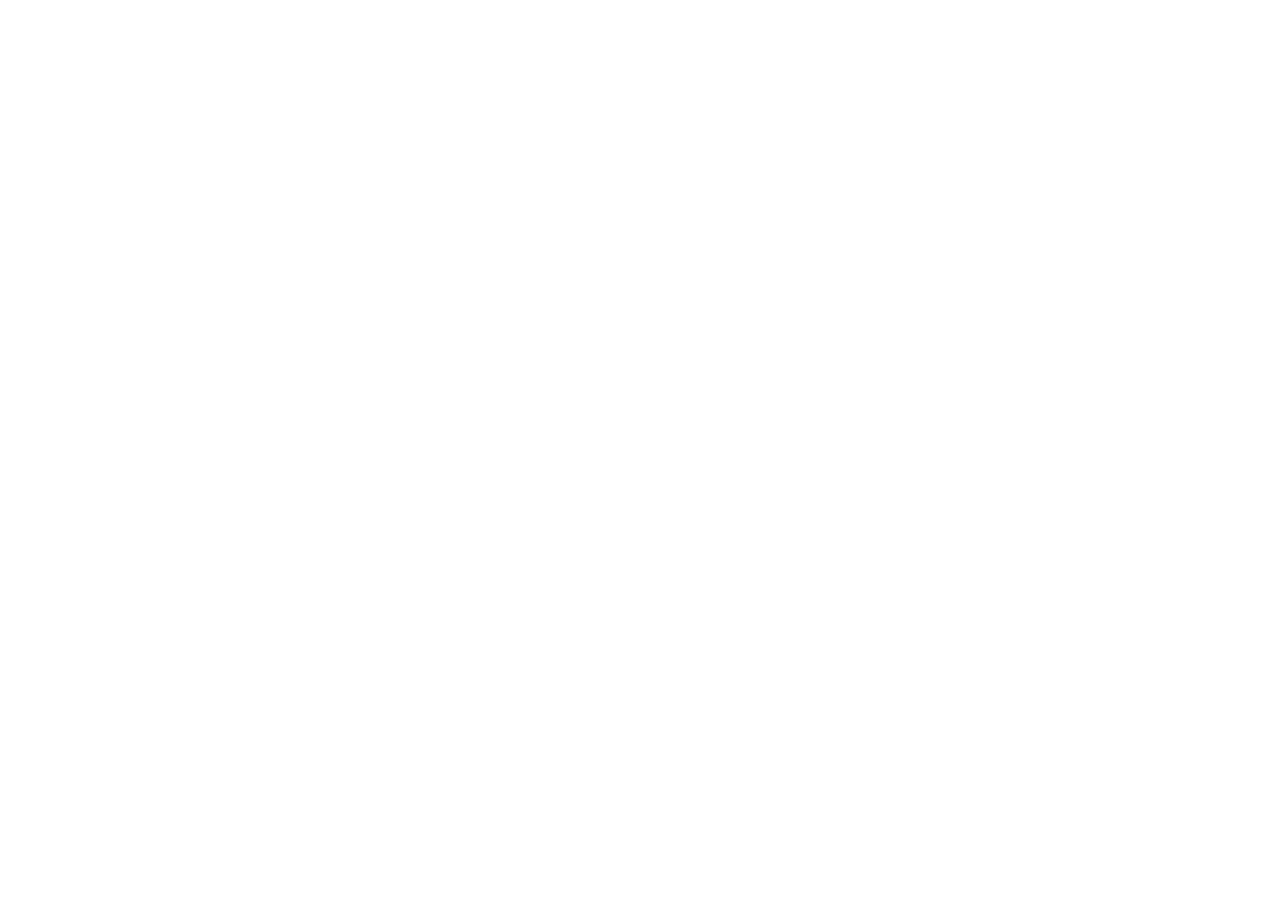
==== nemesek.html @ b88b59ab "more" ====
<!DOCTYPE html>
<html lang="en">
<head>
    <meta charset="UTF-8">
    <meta http-equiv="X-UA-Compatible" content="IE=edge">
    <meta name="viewport" content="width=device-width, initial-scale=1.0">
    <title>A nemesi vármegyék</title>
    <link rel="stylesheet" type="text/css" href="nemesek.css">
</head>
<body>
    
</body>
</html>
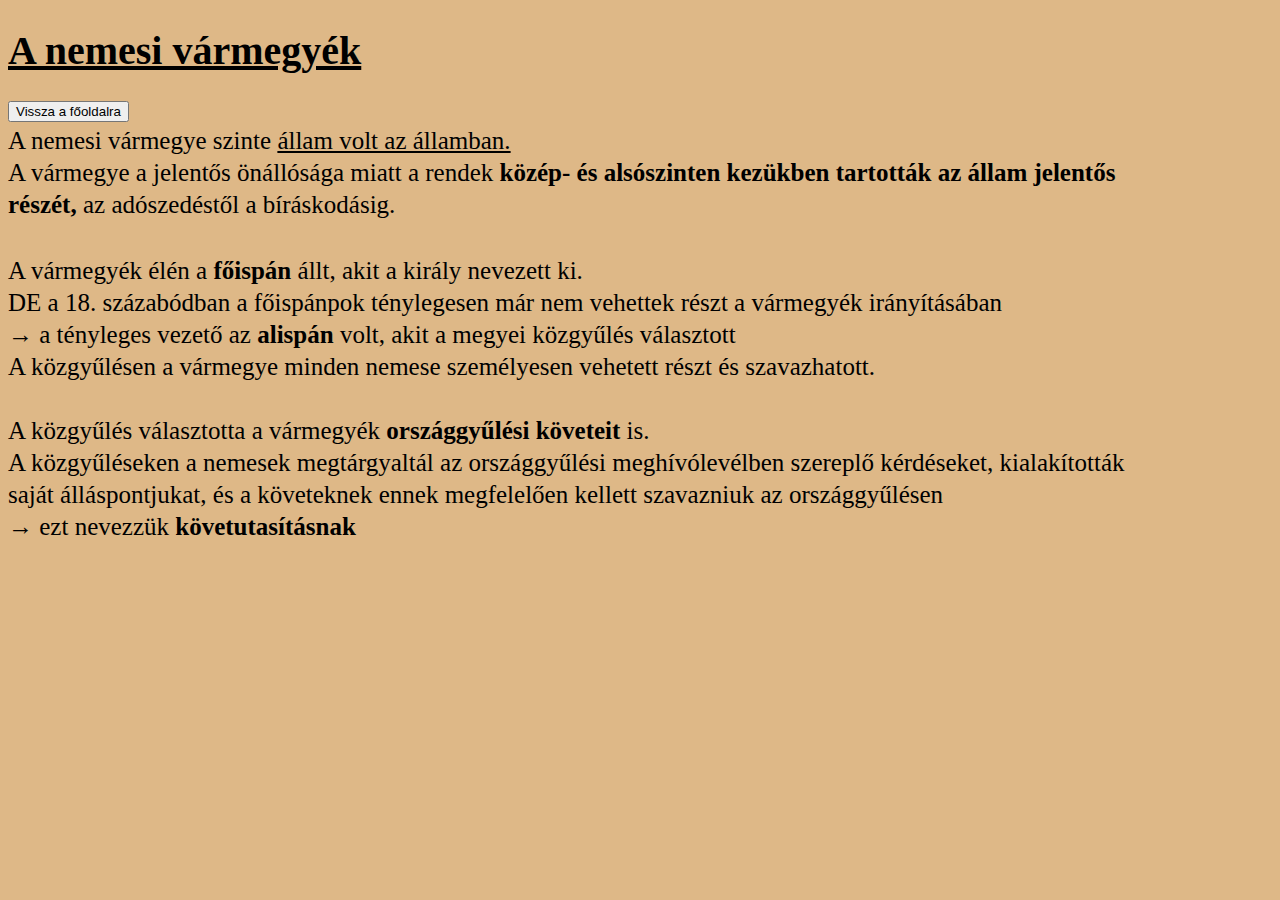
==== commit e6db942c: "nemesek" ====
--- a/nemesek.html
+++ b/nemesek.html
@@ -9,5 +9,28 @@
 </head>
 <body>
     
+    <h1><b>A nemesi vármegyék</b></h1>
+    <div id="div1">
+        <p>A nemesi vármegye szinte <span id="aláhúz">állam volt az államban.</span>
+        <br>A vármegye a jelentős önállósága miatt a rendek <b>közép- és alsószinten kezükben tartották az állam jelentős<br>
+            részét,</b> az adószedéstől a bíráskodásig.</p>
+    </div>
+
+    <div id="div2">
+        <p>A vármegyék élén a <b>főispán</b> állt, akit a király nevezett ki.<br>
+            DE a 18. százabódban a főispánpok ténylegesen már nem vehettek részt a vármegyék irányításában<br>
+            &#8594; a tényleges vezető az <b>alispán</b> volt, akit a megyei közgyűlés választott <br>
+            A közgyűlésen a vármegye minden nemese személyesen vehetett részt és szavazhatott.</p>
+    </div>
+
+    <div id="div3">
+        <p>A közgyűlés választotta a vármegyék <b>országgyűlési követeit</b> is. <br>
+            A közgyűléseken a nemesek megtárgyaltál az országgyűlési meghívólevélben szereplő kérdéseket, kialakították<br>
+            saját álláspontjukat, és a követeknek ennek megfelelően kellett szavazniuk az országgyűlésen<br>
+            &#8594; ezt nevezzük <b>követutasításnak</b></p>
+    </div>
+
+    <button href="index.html">Vissza a főoldalra</button>
+
 </body>
 </html>--- a/nemesek.css
+++ b/nemesek.css
@@ -0,0 +1,39 @@
+body{
+    background-color: burlywood;
+    color:black; 
+}
+
+h1{
+    text-decoration: underline;
+    font-size: 40px;
+}
+#aláhúz{
+    text-decoration: underline;
+}
+
+p{
+    font-size:25px;
+}
+
+#div1{
+    line-height: 200%;
+    position: absolute;
+    top:100px;
+}
+
+#div2{
+    line-height: 200%;
+    position: absolute;
+    top:230px;
+}
+
+#div3{
+    line-height: 200%;
+    position: absolute;
+    top:390px;
+}
+
+#nyil{
+    position: absolute;
+    top:285px;
+}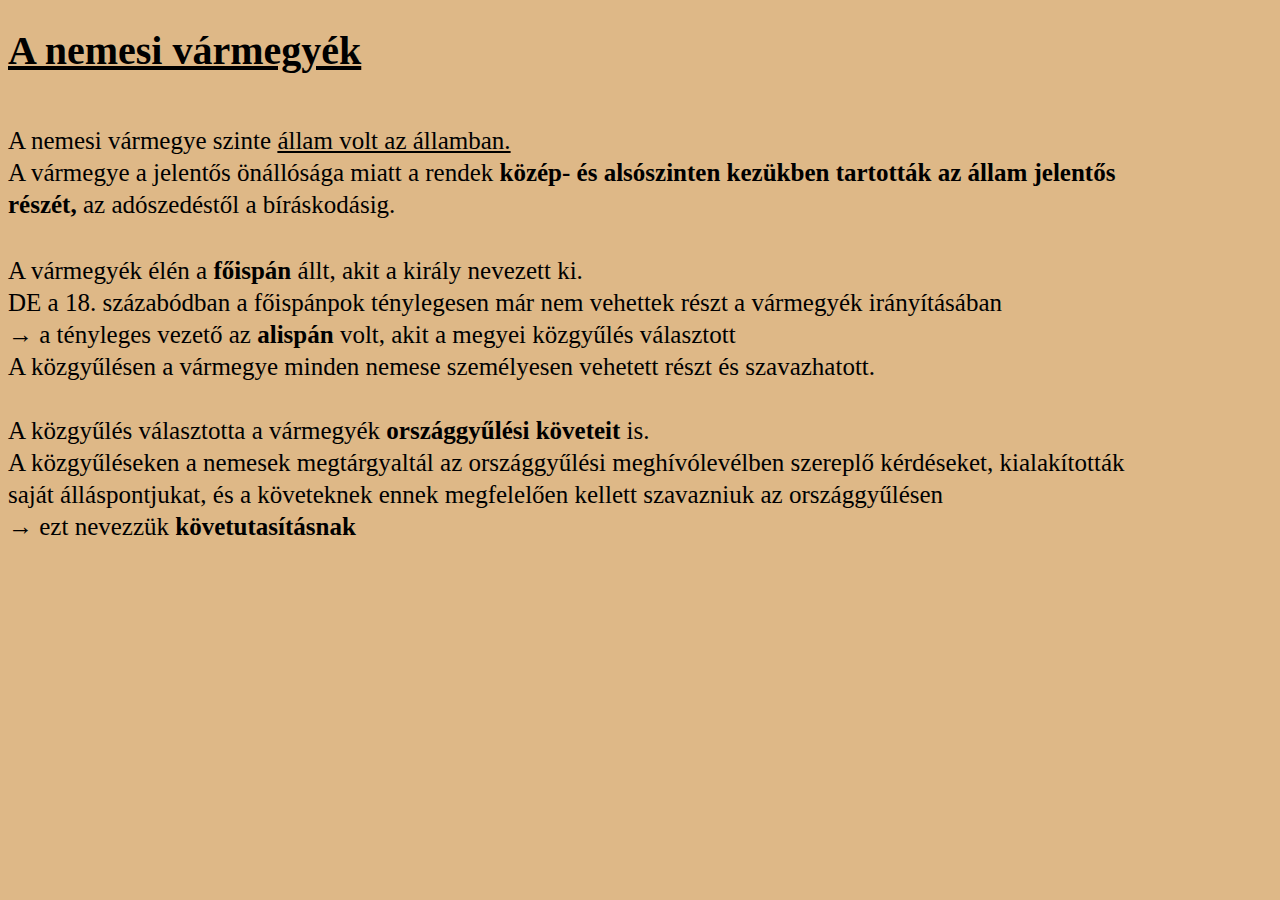
==== commit dad94416: "html" ====
--- a/nemesek.html
+++ b/nemesek.html
@@ -30,7 +30,5 @@
             &#8594; ezt nevezzük <b>követutasításnak</b></p>
     </div>
 
-    <button href="index.html">Vissza a főoldalra</button>
-
 </body>
 </html>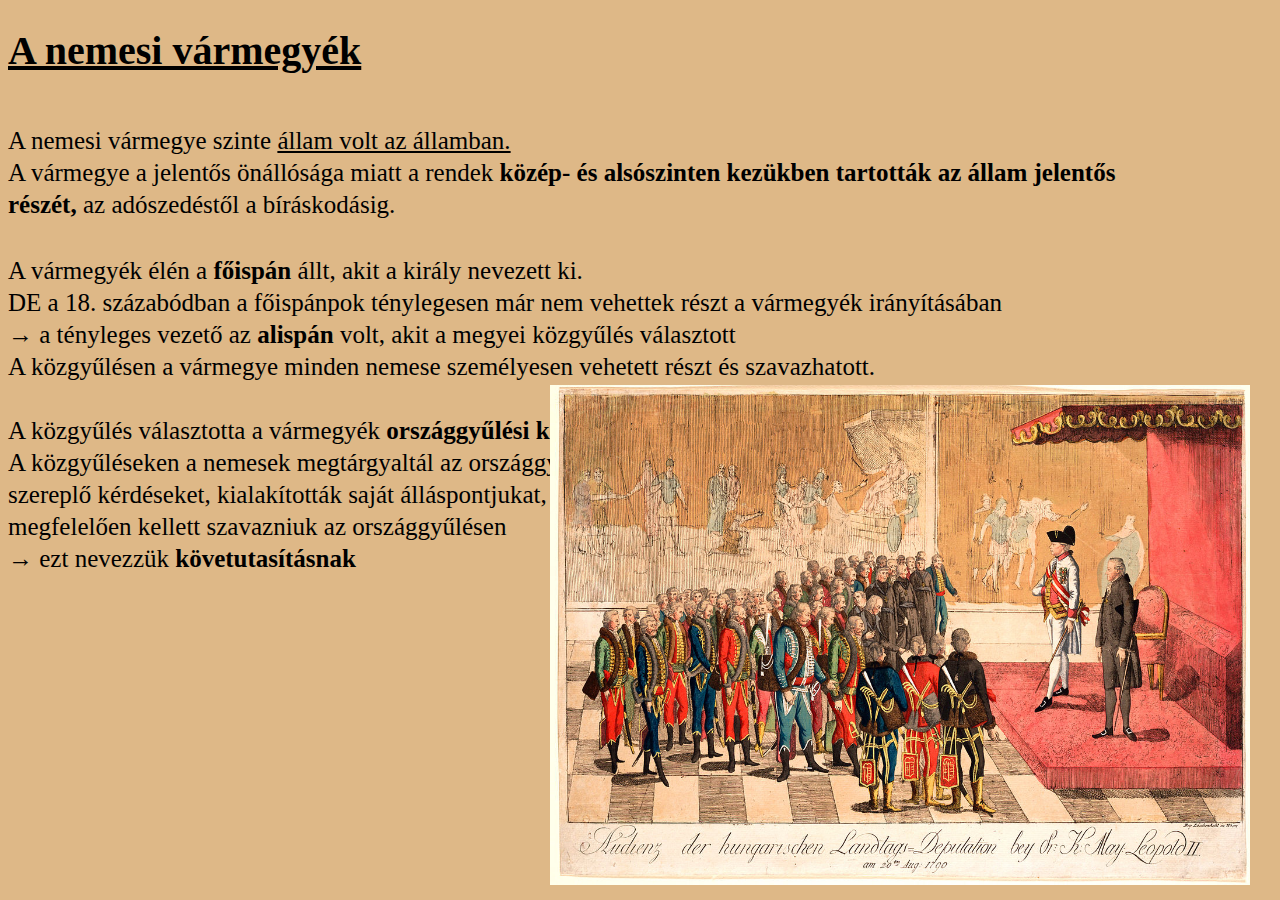
==== commit 294fd21a: "afafa" ====
--- a/nemesek.html
+++ b/nemesek.html
@@ -25,10 +25,10 @@
 
     <div id="div3">
         <p>A közgyűlés választotta a vármegyék <b>országgyűlési követeit</b> is. <br>
-            A közgyűléseken a nemesek megtárgyaltál az országgyűlési meghívólevélben szereplő kérdéseket, kialakították<br>
-            saját álláspontjukat, és a követeknek ennek megfelelően kellett szavazniuk az országgyűlésen<br>
+            A közgyűléseken a nemesek megtárgyaltál az országgyűlési meghívólevélben <br> szereplő kérdéseket, kialakították
+            saját álláspontjukat, és a követeknek ennek <br> megfelelően kellett szavazniuk az országgyűlésen<br>
             &#8594; ezt nevezzük <b>követutasításnak</b></p>
     </div>
-
+    <img id="kep1" src="orszaggyulesb.jpg" alt="A nemesi vármegye gyűlés" title="A nemesi vármegye gyűlés">
 </body>
 </html>--- a/nemesek.css
+++ b/nemesek.css
@@ -36,4 +36,12 @@
 #nyil{
     position: absolute;
     top:285px;
-}+}
+#kep1{
+    position: absolute;
+    bottom: 15px;
+    right: 30px;
+    height: 500px;
+    width: 700px;
+}
+
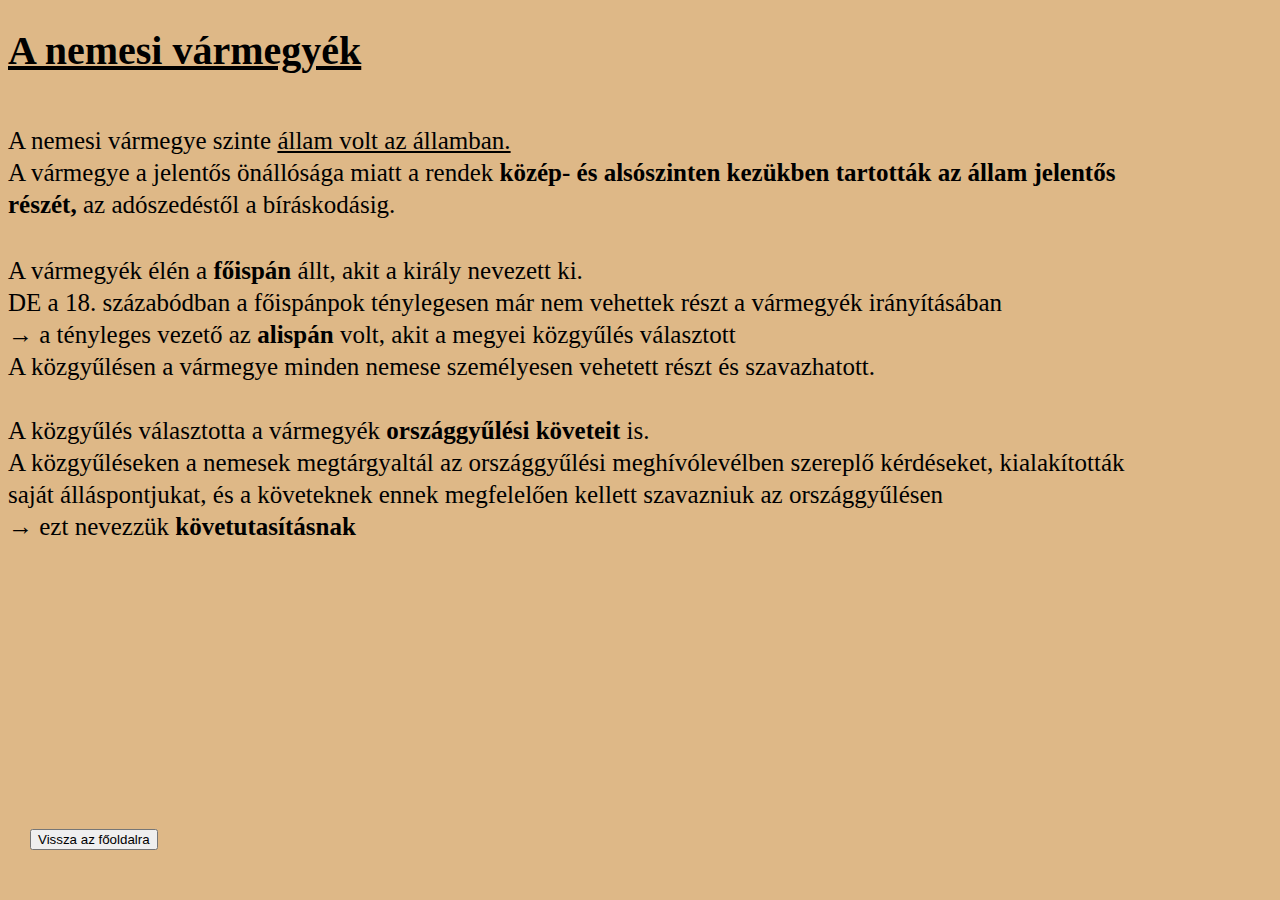
==== commit 07361ab9: "more" ====
--- a/nemesek.html
+++ b/nemesek.html
@@ -21,14 +21,26 @@
             DE a 18. százabódban a főispánpok ténylegesen már nem vehettek részt a vármegyék irányításában<br>
             &#8594; a tényleges vezető az <b>alispán</b> volt, akit a megyei közgyűlés választott <br>
             A közgyűlésen a vármegye minden nemese személyesen vehetett részt és szavazhatott.</p>
+        <table border="1px losid black">
+            <tr><th colspan="3">Vármegye</th></tr>
+            <tr><td>Vezető:</td><td id="blokk">főispán</td></tr>
+            <tr><td>Választotta:</td><td id="blokk">király</td></tr>
+            <tr><td>későbbi vezető:</td><td id="blokk">alispán</td></tr>
+            <tr><td>Választotta:</td><td id="blokk">megyei közgyűlés</td></tr>
+        </table>
+        <p id="rovidszoveg">Röviden &#8594;</p>
     </div>
 
     <div id="div3">
         <p>A közgyűlés választotta a vármegyék <b>országgyűlési követeit</b> is. <br>
-            A közgyűléseken a nemesek megtárgyaltál az országgyűlési meghívólevélben <br> szereplő kérdéseket, kialakították
-            saját álláspontjukat, és a követeknek ennek <br> megfelelően kellett szavazniuk az országgyűlésen<br>
+            A közgyűléseken a nemesek megtárgyaltál az országgyűlési meghívólevélben szereplő kérdéseket, kialakították<br>
+            saját álláspontjukat, és a követeknek ennek megfelelően kellett szavazniuk az országgyűlésen<br>
             &#8594; ezt nevezzük <b>követutasításnak</b></p>
     </div>
-    <img id="kep1" src="orszaggyulesb.jpg" alt="A nemesi vármegye gyűlés" title="A nemesi vármegye gyűlés">
+
+    <form id="btn" action="index.html">
+        <input type="submit" value="Vissza az főoldalra" />
+    </form>
+
 </body>
 </html>--- a/nemesek.css
+++ b/nemesek.css
@@ -37,11 +37,26 @@
     position: absolute;
     top:285px;
 }
-#kep1{
+
+#btn{
     position: absolute;
-    bottom: 15px;
-    right: 30px;
-    height: 500px;
-    width: 700px;
+    bottom: 50px;
+    left: 30px;
 }
 
+table{
+    border: 1px solid black;
+    position: absolute;
+    top:10px;
+    right: -700px;
+}
+
+#blokk{
+    text-align: center;
+}
+
+#rovidszoveg{
+    position: absolute;
+    top:60px;
+    right:-400px;
+}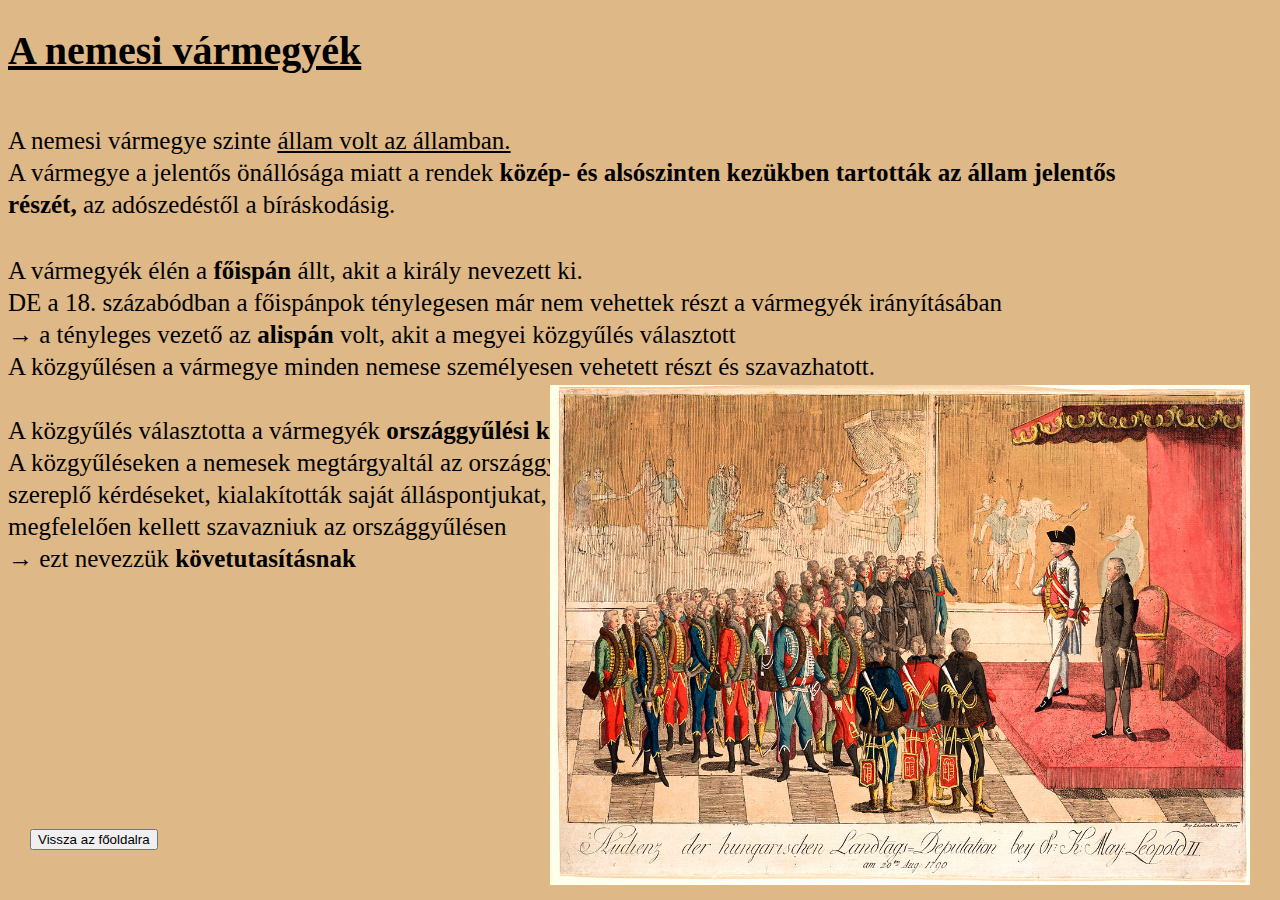
==== commit eab7fb21: "MERGE!!!!!!!!!!!!!!!!!!" ====
--- a/nemesek.html
+++ b/nemesek.html
@@ -33,8 +33,8 @@
 
     <div id="div3">
         <p>A közgyűlés választotta a vármegyék <b>országgyűlési követeit</b> is. <br>
-            A közgyűléseken a nemesek megtárgyaltál az országgyűlési meghívólevélben szereplő kérdéseket, kialakították<br>
-            saját álláspontjukat, és a követeknek ennek megfelelően kellett szavazniuk az országgyűlésen<br>
+            A közgyűléseken a nemesek megtárgyaltál az országgyűlési meghívólevélben <br> szereplő kérdéseket, kialakították
+            saját álláspontjukat, és a követeknek ennek <br> megfelelően kellett szavazniuk az országgyűlésen<br>
             &#8594; ezt nevezzük <b>követutasításnak</b></p>
     </div>
 
@@ -42,5 +42,6 @@
         <input type="submit" value="Vissza az főoldalra" />
     </form>
 
+    <img id="kep1" src="orszaggyulesb.jpg" alt="A nemesi vármegye gyűlés" title="A nemesi vármegye gyűlés">
 </body>
 </html>--- a/nemesek.css
+++ b/nemesek.css
@@ -37,6 +37,13 @@
     position: absolute;
     top:285px;
 }
+#kep1{
+    position: absolute;
+    bottom: 15px;
+    right: 30px;
+    height: 500px;
+    width: 700px;
+}
 
 #btn{
     position: absolute;
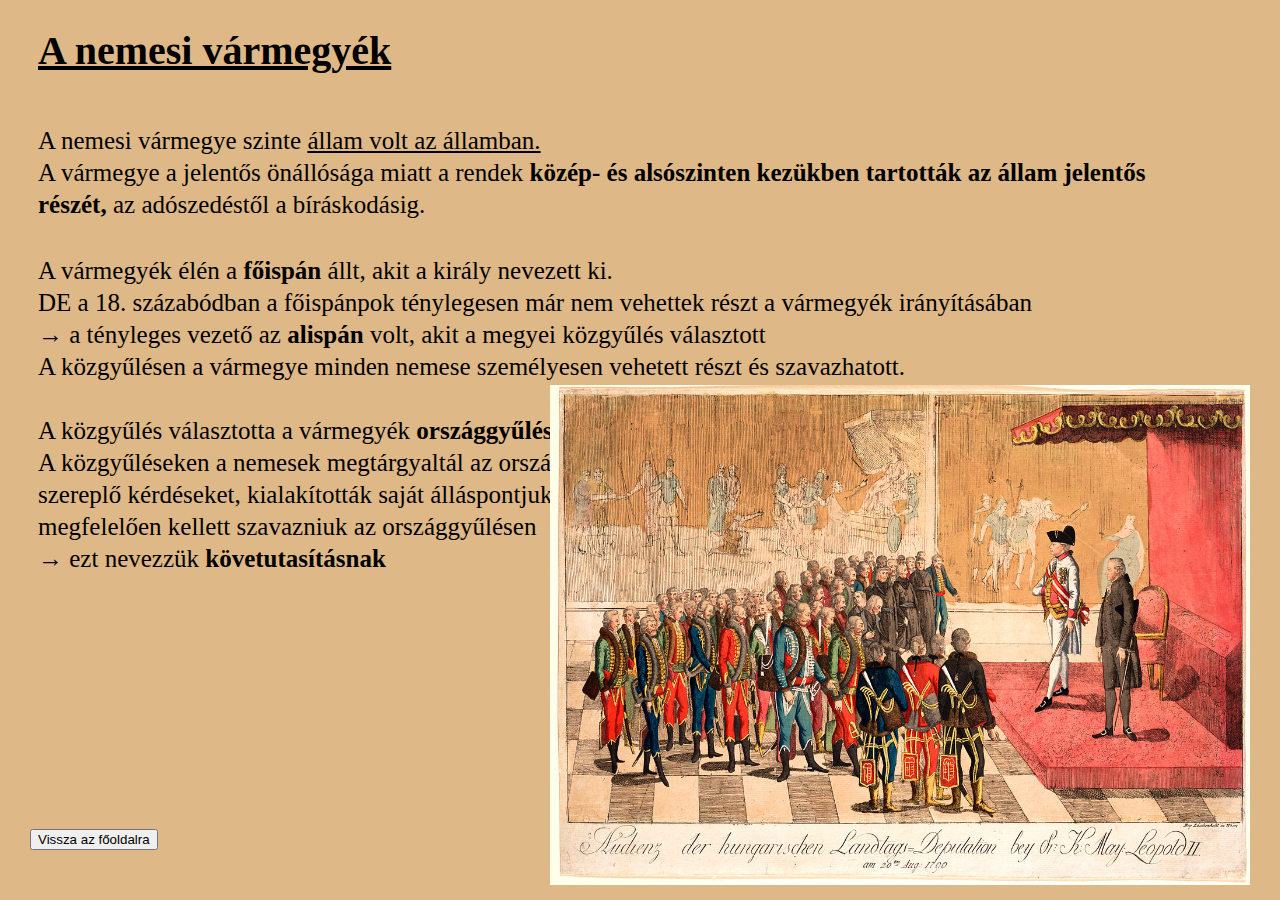
==== commit c9333f14: "margo" ====
--- a/nemesek.html
+++ b/nemesek.html
@@ -6,42 +6,44 @@
     <meta name="viewport" content="width=device-width, initial-scale=1.0">
     <title>A nemesi vármegyék</title>
     <link rel="stylesheet" type="text/css" href="nemesek.css">
+    <link rel="shortcut icon" href="penz.jfif" type="image/x-icon">
 </head>
 <body>
-    
-    <h1><b>A nemesi vármegyék</b></h1>
-    <div id="div1">
-        <p>A nemesi vármegye szinte <span id="aláhúz">állam volt az államban.</span>
-        <br>A vármegye a jelentős önállósága miatt a rendek <b>közép- és alsószinten kezükben tartották az állam jelentős<br>
-            részét,</b> az adószedéstől a bíráskodásig.</p>
+        <div id="egeszdiv">
+        <h1><b>A nemesi vármegyék</b></h1>
+        <div id="div1">
+            <p>A nemesi vármegye szinte <span id="aláhúz">állam volt az államban.</span>
+            <br>A vármegye a jelentős önállósága miatt a rendek <b>közép- és alsószinten kezükben tartották az állam jelentős<br>
+                részét,</b> az adószedéstől a bíráskodásig.</p>
+        </div>
+
+        <div id="div2">
+            <p>A vármegyék élén a <b>főispán</b> állt, akit a király nevezett ki.<br>
+                DE a 18. százabódban a főispánpok ténylegesen már nem vehettek részt a vármegyék irányításában<br>
+                &#8594; a tényleges vezető az <b>alispán</b> volt, akit a megyei közgyűlés választott <br>
+                A közgyűlésen a vármegye minden nemese személyesen vehetett részt és szavazhatott.</p>
+            <table border="1px losid black">
+                <tr><th colspan="3">Vármegye</th></tr>
+                <tr><td>Vezető:</td><td id="blokk">főispán</td></tr>
+                <tr><td>Választotta:</td><td id="blokk">király</td></tr>
+                <tr><td>későbbi vezető:</td><td id="blokk">alispán</td></tr>
+                <tr><td>Választotta:</td><td id="blokk">megyei közgyűlés</td></tr>
+            </table>
+            <p id="rovidszoveg">Röviden &#8594;</p>
+        </div>
+
+        <div id="div3">
+            <p>A közgyűlés választotta a vármegyék <b>országgyűlési követeit</b> is. <br>
+                A közgyűléseken a nemesek megtárgyaltál az országgyűlési meghívólevélben <br> szereplő kérdéseket, kialakították
+                saját álláspontjukat, és a követeknek ennek <br> megfelelően kellett szavazniuk az országgyűlésen<br>
+                &#8594; ezt nevezzük <b>követutasításnak</b></p>
+        </div>
+
+        <form id="btn" action="index.html">
+            <input type="submit" value="Vissza az főoldalra" />
+        </form>
+
+        <img id="kep1" src="orszaggyulesb.jpg" alt="A nemesi vármegye gyűlés" title="A nemesi vármegye gyűlés">
     </div>
-
-    <div id="div2">
-        <p>A vármegyék élén a <b>főispán</b> állt, akit a király nevezett ki.<br>
-            DE a 18. százabódban a főispánpok ténylegesen már nem vehettek részt a vármegyék irányításában<br>
-            &#8594; a tényleges vezető az <b>alispán</b> volt, akit a megyei közgyűlés választott <br>
-            A közgyűlésen a vármegye minden nemese személyesen vehetett részt és szavazhatott.</p>
-        <table border="1px losid black">
-            <tr><th colspan="3">Vármegye</th></tr>
-            <tr><td>Vezető:</td><td id="blokk">főispán</td></tr>
-            <tr><td>Választotta:</td><td id="blokk">király</td></tr>
-            <tr><td>későbbi vezető:</td><td id="blokk">alispán</td></tr>
-            <tr><td>Választotta:</td><td id="blokk">megyei közgyűlés</td></tr>
-        </table>
-        <p id="rovidszoveg">Röviden &#8594;</p>
-    </div>
-
-    <div id="div3">
-        <p>A közgyűlés választotta a vármegyék <b>országgyűlési követeit</b> is. <br>
-            A közgyűléseken a nemesek megtárgyaltál az országgyűlési meghívólevélben <br> szereplő kérdéseket, kialakították
-            saját álláspontjukat, és a követeknek ennek <br> megfelelően kellett szavazniuk az országgyűlésen<br>
-            &#8594; ezt nevezzük <b>követutasításnak</b></p>
-    </div>
-
-    <form id="btn" action="index.html">
-        <input type="submit" value="Vissza az főoldalra" />
-    </form>
-
-    <img id="kep1" src="orszaggyulesb.jpg" alt="A nemesi vármegye gyűlés" title="A nemesi vármegye gyűlés">
 </body>
 </html>--- a/nemesek.css
+++ b/nemesek.css
@@ -66,4 +66,9 @@
     position: absolute;
     top:60px;
     right:-400px;
+}
+
+#egeszdiv{ 
+    margin-left: 30px;
+    margin-right: 30px;
 }